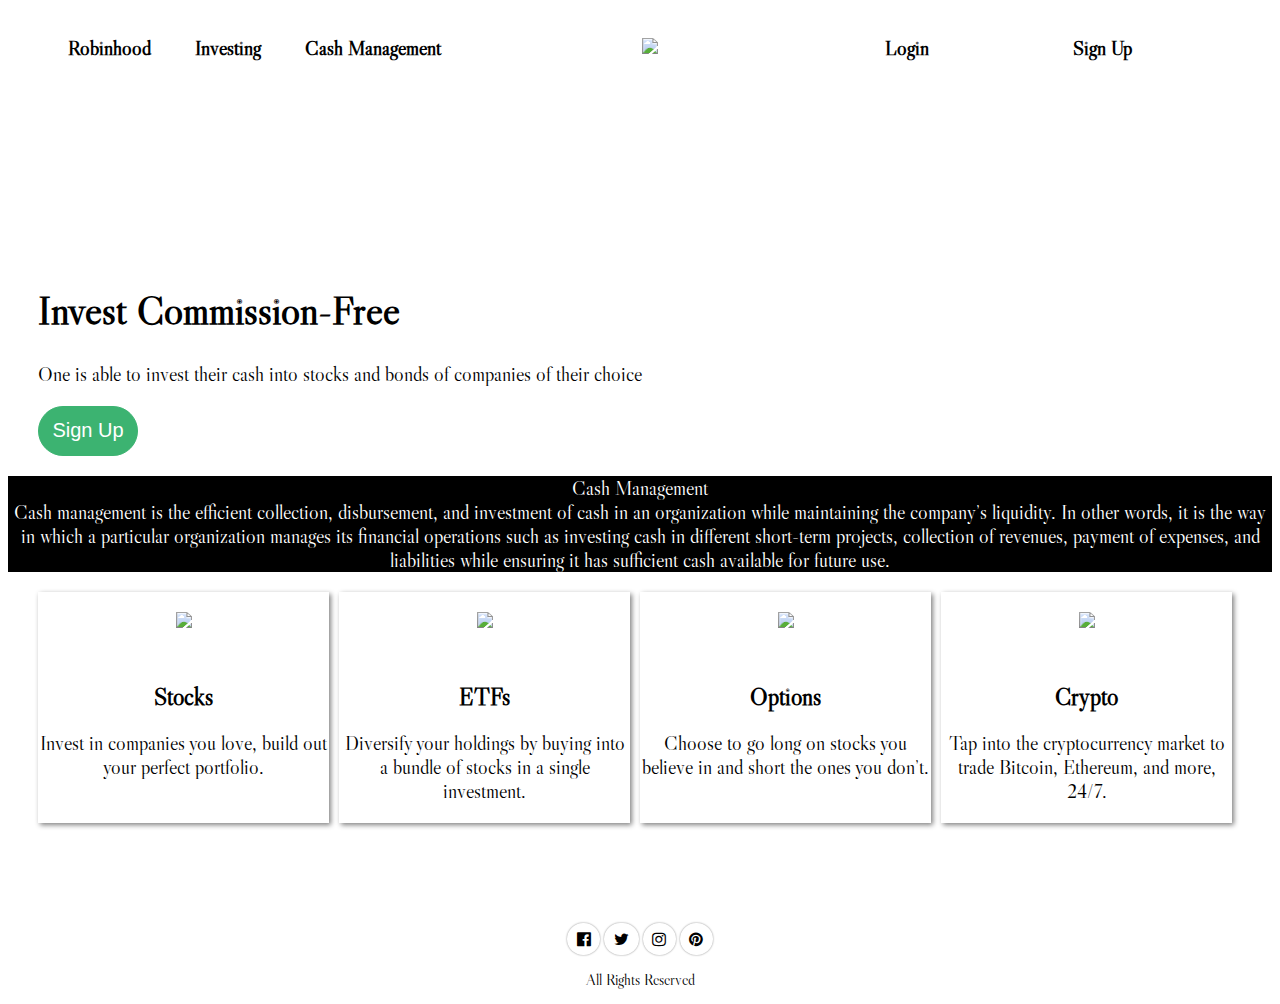
==== index.html @ 117944e0 "changes project.html to index,html" ====
<!DOCTYPE html>
<!DOCTYPE html>
<html>
<head>
	<title>myApp</title>
	<link rel="stylesheet" href="project.css">
	<link href="https://fonts.googleapis.com/css?family=Libre+Caslon+Display&display=swap" rel="stylesheet">
	<link rel="stylesheet" href="https://cdnjs.cloudflare.com/ajax/libs/font-awesome/4.7.0/css/font-awesome.min.css">
	

</head>
<body>
	<nav>
		<ul>
			<li><a href="#robinhood">Robinhood</a></li>
			<li><a href="#investing">Investing</a></li>
			<li><a href="#cash">Cash Management</a></li>
			<li><a href="./login.html">Login</a></li>
			<li><a href="./signup.html">Sign Up</a></li>
		</ul>
	</nav>
<div>
	<div class="b" id="robinhood">
		<div class="main">
		<h1>Invest Commission-Free</h1>
		<p>One is able to invest their cash into stocks and bonds of companies of their choice</p>
		<!-- <p>Invest in stocks, ETFs, options, and cryptocurrencies, all commission-free, right from your phone or desktop.Sign Up</p> -->
		<button><a href="#">Sign Up</a></button>
	</div>
	<div id="bImage">
	<img src="https://cdn.robinhood.com/assets-about/a4a80e964c803ddb7a9fc7459e0eac01.png">
	</div>
</div>
	<div id="cash">
		<p class="para">Cash Management<br>Cash management is the efficient collection, disbursement, and investment of cash in an organization while maintaining the company’s liquidity. In other words, it is the way in which a particular organization manages its financial operations such as investing cash in different short-term projects, collection of revenues, payment of expenses, and liabilities while ensuring it has sufficient cash available for future use.</p>
	</div>
	<div class="stock" id="investing">
		<div id="about">
			<img class="image" src="https://cdn.robinhood.com/assets-about/2639bdcd5fd141fe6e6dc90c0ac02de9.svg">
	 		<h2 id="header">Stocks</h2>
			<p>Invest in companies you love, build out your perfect portfolio.</p>
		</div>
		<div id="about">
			<img class="image" src="https://cdn.robinhood.com/assets-about/3c06e43af29e3c797b97c6c2fbe5fc4c.png">
			<h2 id="header">ETFs</h2>
			<p>Diversify your holdings by buying into a bundle of stocks in a single investment.</p>
		</div>
		<div id="about">
			<img class="image" src="https://cdn.robinhood.com/assets-about/26b084f0db23b5e2990bc374722b49d9.svg">
			<h2 id="header">Options</h2>
			<p>Choose to go long on stocks you believe in and short the ones you don’t.</p>
		</div>
		<div id="about">
			<img class="image" class="image" src="https://cdn.robinhood.com/assets-about/796c4028324c84c1cebab32dd8f92d43.svg">
			<h2 id="header">Crypto</h2>
			<p>Tap into the cryptocurrency market to trade Bitcoin, Ethereum, and more, 24/7.</p>
		</div>
	</div>
	<footer class="proj">
		<div>
			<i id="foot" class="fa fa-facebook-official" aria-hidden="true"></i>
			<i id="foot" class="fa fa-twitter" aria-hidden="true"></i>
			<i  id="foot" class="fa fa-instagram" aria-hidden="true"></i>
			<i  id="foot" class="fa fa-pinterest" aria-hidden="true"></i>
		</div>
	   <p class="pit"> All Rights Reserved</p>
	 </footer>
</div>
</body>
</html>
---- project.css ----
@media only screen and (max-width:700px){

    #cash{
       width: 100%;
       margin-left: -30px;
    }
    body{
       width: 100%;
   }
   #bImage{
       display: none;
   }
   ul li:last-child{
       /* position: relative;
       right: -500px; */
       /* top:20px; */
       display: none;
   }
   
   ul li:nth-child(4){
       position: relative;
       left: 20px;
       /* top:20px; */
   }
   
   .stock{
       position: relative;
       bottom: 0px;
       display: flex;
       flex-wrap: nowrap;
       margin-right: 0px;
       margin-left: 0px;
   }
   
   }
   html{
       font-family: 'Libre Caslon Display', serif;
   }
   
   
   nav{
       max-width:80%;
       margin:0 auto;
       margin-right: 0;
       position: absolute;
       top:0; 
   }
   
   ul{
       text-align: right;
   }
   
   li{
       display: inline-block;
   }
   
   nav>ul>li>a{
       padding: 20px;
       text-decoration: none;
       color:black;
       display:block;
       font-size: 20px;
       font-weight: bold;
   }
   
   nav>ul>li>a:hover{
       text-decoration: underline;
       color:green;
   }
   
   .b, .last{
       display:flex;
   }
   
   .main{
       /* font-style: Times New Roman; */
       font-size: 20px;
       margin-left: 30px;
       margin-top: 250px;
   
   }
   
   button{
       background-color: #3cb371;
       width:100px;
       height:50px;
       border: 1px solid #3cb371;
       border-radius: 25px;
   }
   
   a{
       color: white;
       font-size: 20px;
       text-decoration: none;
   }
   
   a:hover{
       text-decoration: underline;
   }
   
    ul li:last-child{
        position: relative;
        right: -500px;
        /* top:20px; */
    }
   
    ul li:nth-child(4){
        position: relative;
        right: -400px;
        /* top:20px; */
    }
   
    #bImage{
        position: relative;
        top:30px;
        /* right:50px; */
    }
   
    .stock{
        position: relative;
        bottom: 0px;
        display: flex;
        flex-wrap: nowrap;
        margin-right: 30px;
        margin-left: 30px;
    }
    
    #about{
        /* border:1px solid grey; */
        box-shadow: 2px 2px 5px grey;
        margin-right: 10px;
        width: 50%;
        text-align: center;
    }
   
   .image{
       margin-bottom:30px;
       margin-top: 20px;
   }
   
   p{
       font-size: 20px;
       /* font-family: monospace; */
       text-align: center;
   }
   
   #cash{
       /* background-image: url("https://images.freecreatives.com/wp-content/uploads/2016/04/Silver-Stripes-Tiger-Circle-Logo-.jpg"); */
       /* background-size: cover; */
       background-color: black;
       /* height: 150px; */
       color: white;
       text-align: center;
        width:100%; 
       height: auto;
       /* margin-right:30px; 
       margin-left: 30px; */
        /* margin: 100px 30px 100px 30px; */
       
       /* box-shadow: 2px 2px 5px rgb(243, 241, 241); */
   
   }
    
   #foot{
       display: inline-block;
       border-radius: 60px;
       box-shadow: 0px 0px 2px #888;
       padding: 0.5em 0.6em;
   }
   
   .proj{
       text-align: center;
       margin-bottom: 0;
       margin-top: 100px;
       
   }
   
   .pit{
        font-size:15px;
        /* margin-top: -10px; */
   }
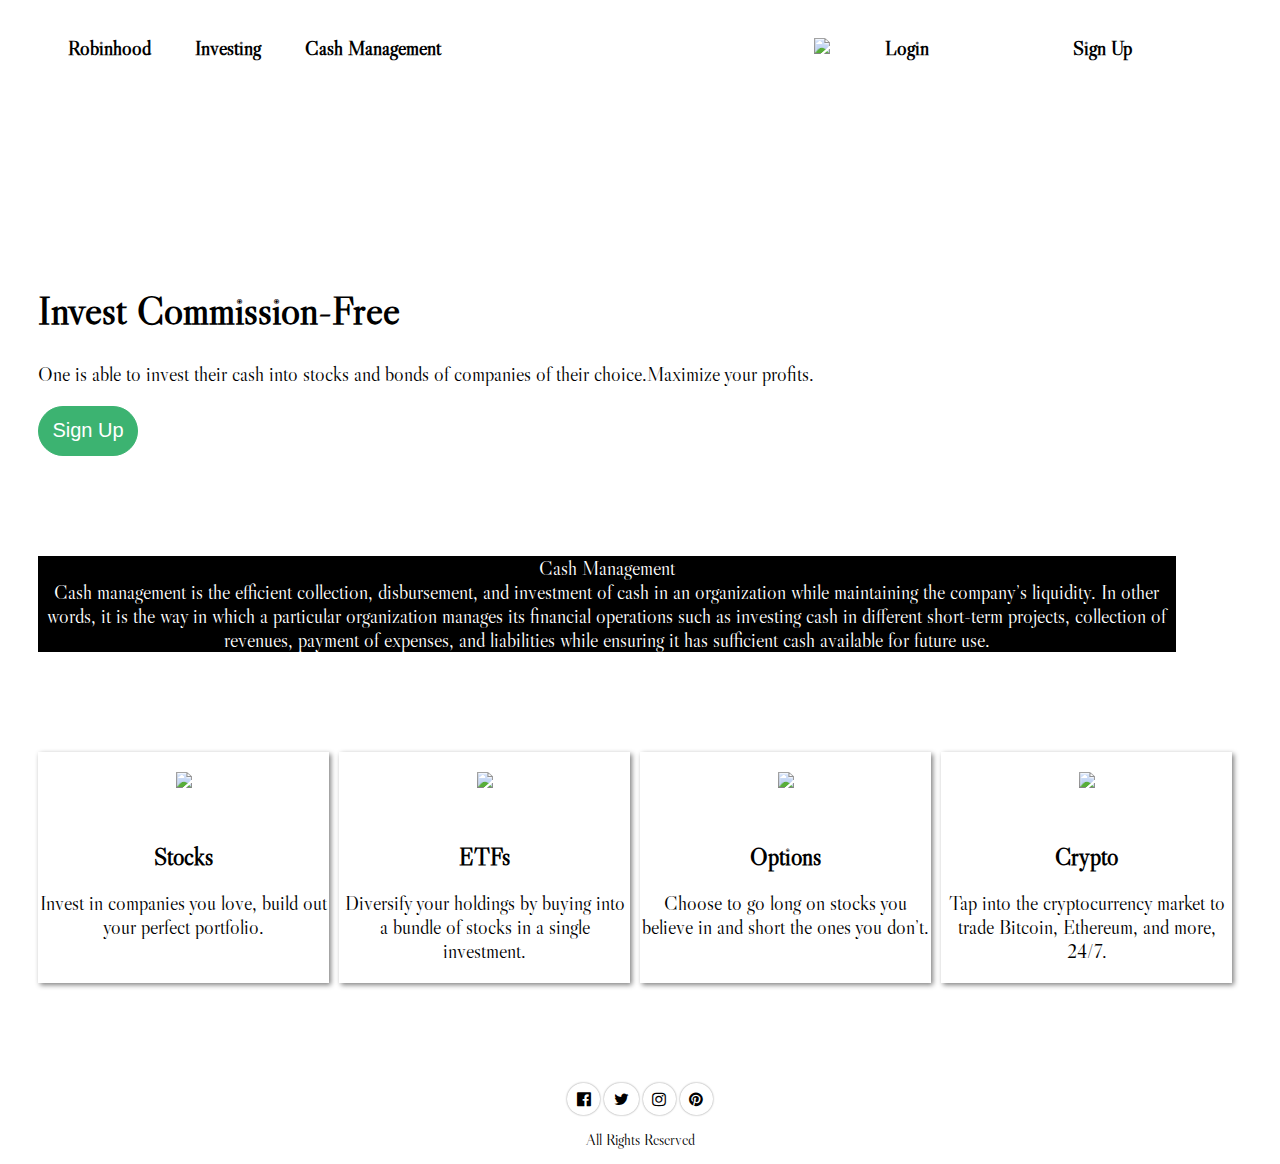
==== commit e3bb8075: "add login.html" ====
--- a/index.html
+++ b/index.html
@@ -2,6 +2,7 @@
 <!DOCTYPE html>
 <html>
 <head>
+	<!-- <meta name="viewport" content="width==device-width, initial-scale=2.0"> -->
 	<title>myApp</title>
 	<link rel="stylesheet" href="project.css">
 	<link href="https://fonts.googleapis.com/css?family=Libre+Caslon+Display&display=swap" rel="stylesheet">
@@ -23,9 +24,9 @@
 	<div class="b" id="robinhood">
 		<div class="main">
 		<h1>Invest Commission-Free</h1>
-		<p>One is able to invest their cash into stocks and bonds of companies of their choice</p>
+		<p>One is able to invest their cash into stocks and bonds of companies of their choice.Maximize your profits.</p>
 		<!-- <p>Invest in stocks, ETFs, options, and cryptocurrencies, all commission-free, right from your phone or desktop.Sign Up</p> -->
-		<button><a href="#">Sign Up</a></button>
+		<button><a href="./signup.html">Sign Up</a></button>
 	</div>
 	<div id="bImage">
 	<img src="https://cdn.robinhood.com/assets-about/a4a80e964c803ddb7a9fc7459e0eac01.png">
--- a/project.css
+++ b/project.css
@@ -35,13 +35,14 @@
    }
    html{
        font-family: 'Libre Caslon Display', serif;
+       /* width:80%; */
    }
    
    
    nav{
-       max-width:80%;
-       margin:0 auto;
-       margin-right: 0;
+       /* max-width:80%; */
+       /* margin:0 auto; */
+       /* margin-right: 0; */
        position: absolute;
        top:0; 
    }
@@ -94,7 +95,8 @@
        text-decoration: none;
    }
    
-   a:hover{
+   
+    a:hover{
        text-decoration: underline;
    }
    
@@ -141,7 +143,7 @@
    p{
        font-size: 20px;
        /* font-family: monospace; */
-       text-align: center;
+       /* text-align: center; */
    }
    
    #cash{
@@ -151,11 +153,12 @@
        /* height: 150px; */
        color: white;
        text-align: center;
-        width:100%; 
+        width:90%; 
        height: auto;
-       /* margin-right:30px; 
-       margin-left: 30px; */
-        /* margin: 100px 30px 100px 30px; */
+       margin-right:30px; 
+       margin-left: 30px;
+        margin-top:100px;
+        margin-bottom:100px;
        
        /* box-shadow: 2px 2px 5px rgb(243, 241, 241); */
    
